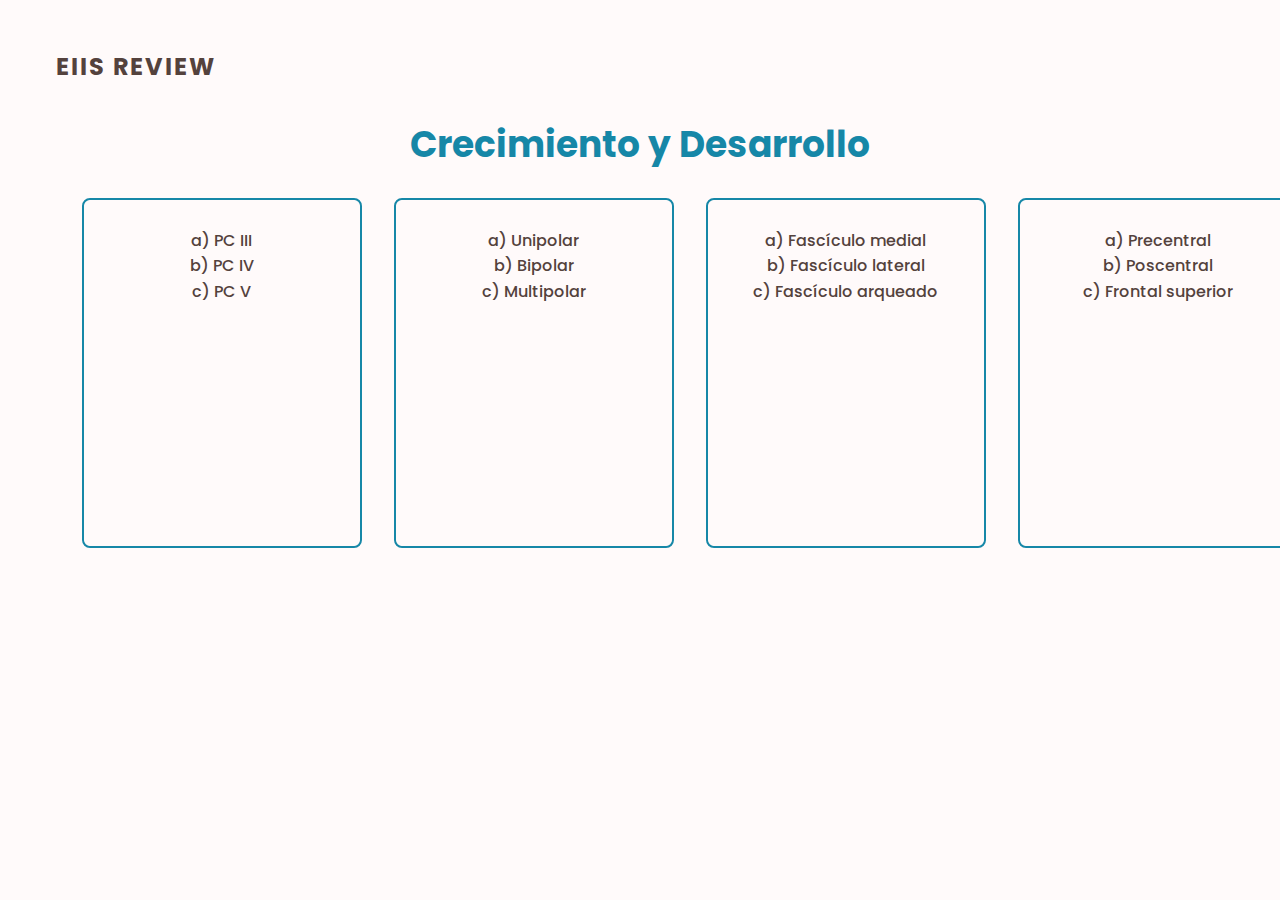
==== subjects/crecimiento_desarrollo.html @ 3d94c41e "Add files via upload" ====
<!DOCTYPE html>
<html lang="es">
    <head>
        <meta charset="UTF-8">
        <meta name="viewport" content="width=device-width, initial-scale=1.0">
        <link rel="stylesheet" type="text/css" href="../css/cards.css">
        <title>Sistema Nervioso</title>
    </head>
    <body>
        <header>
            <a href="../index.html" class="logo">EIIS Review</a>
        </header>
        <section class="proyectos" id="proyectos">
            <h2 class="titulo_seccion">Crecimiento y Desarrollo</h2>
            <div class="contenedor_proyectos bd_grid">
                <div class="contenido_proyectos">
                    <div class="card hoverontouch">
                        <div class="front">
                            <h3 class="titulo_proyectos"></h3>
                            <p class="descripcion_proyectos">
                                a) PC III <br>
                                b) PC IV <br>
                                c) PC V
                            </p>
                        </div>
                        <div class="back">
                            <h3 class="titulo_proyectos white"></h3>
                            <p class="descripcion_proyectos_white">

                            </p>
                        </div>
                    </div>
                </div>
                <div class="contenido_proyectos">
                    <div class="card hoverontouch">
                        <div class="front">
                            <h3 class="titulo_proyectos"></h3>
                            <p class="descripcion_proyectos">
                                a) Unipolar <br>
                                b) Bipolar <br>
                                c) Multipolar
                            </p>
                        </div>
                        <div class="back">
                            <h3 class="titulo_proyectos white"></h3>
                            <p class="descripcion_proyectos_white">

                            </p>
                        </div>
                    </div>
                </div>
                <div class="contenido_proyectos">
                    <div class="card">
                        <div class="front">
                            <h3 class="titulo_proyectos"></h3>
                            <p class="descripcion_proyectos">
                                a) Fascículo medial <br>
                                b) Fascículo lateral <br>
                                c) Fascículo arqueado
                            </p>
                        </div>
                        <div class="back">
                            <h3 class="titulo_proyectos white"></h3>
                            <p class="descripcion_proyectos">

                            </p>
                        </div>
                    </div>
                </div>
                <div class="contenido_proyectos">
                    <div class="card">
                        <div class="front">
                            <h3 class="titulo_proyectos"></h3>
                            <p class="descripcion_proyectos">
                                a) Precentral <br>
                                b) Poscentral <br>
                                c) Frontal superior
                            </p>
                        </div>
                        <div class="back">
                            <h3 class="titulo_proyectos white"></h3>
                            <p class="descripcion_proyectos_white">

                            </p>
                        </div>
                    </div>
                </div>
            </div>
        </section>
    </body>
</html>
---- css/cards.css ----
@import url('https://fonts.googleapis.com/css2?family=Poppins:wght@500;600;700&display=swap');
@import url('https://fonts.googleapis.com/css2?family=Ubuntu:wght@400;500;700&display=swap');

:root {
    --header_height: 3rem;
    --navigation_width: 324px;

    --light_font: 400;
    --medium_font: 500;
    --semibold_font: 600;
    --bold_font: 700;

    --first_color: #1687A7;
    --first_color_dark: #276678;
    --first_color_darker: #092332;
    --text_color: #54423D;
    --first_color_light: #FFFAFA;
    --first_color_lighter: #FFFAFA;

    --primary_font: "Poppins", "Ubuntu", "Helvetica", sans-serif;
    --h1_size: 1.5rem;
    --h2_size: 1.25rem;
    --h3_size: 1rem;
    --normal_size: .938rem;
    --small_size: .813rem;
    --smaller_size: .75rem;

    --margin_1: .5rem;
    --margin_2: 1rem;
    --margin_3: 1.5rem;
    --margin_4: 2rem;
    --margin_5: 2.5rem;
    --margin_6: 5.5rem;

    --z: 100;
    /* cubic-bezier(0.18, 0.62, 0.9, 1.01) */
    --curve: cubic-bezier(0.01, 1.1, 0.99, 0.96);
}

@media screen and (min-width: 768px) {
    :root {
        --h1_size: 2.25rem;
        --h2_size: 1.5rem;
        --h3_size: 1.25rem;
        --normal_size: 1rem;
        --small_size: .875rem;
        --smaller_size: .813rem;
    }
}

*, ::before, ::after {
    box-sizing: border-box;
}

html {
    scroll-behavior: smooth;
    touch-action: pan-y;
}

body {
    background-color: var(--first_color_lighter);
    color: var(--text_color);
    font-family: var(--primary_font);
    font-size: var(--normal_size);
    font-weight: var(--medium_font);
    line-height: 1.6;
    margin: var(--header_height) 0 0 0;
}

header .logo {
    color: var(--light_color);
    font-size: 24px;
    text-transform: uppercase;
    text-decoration: none;
    font-weight: var(--bold_font);
    letter-spacing: 2px;
    padding-left: 3.5rem;
}

.bd_grid {
    column-gap: 2rem;
    display: grid;
    grid-template-columns: 100%;
    margin-left: var(--margin_2);
    margin-right: var(--margin_2);
    max-width: 1024px;
    width: calc(100% - 2rem);
}

.contenedor_proyectos {
    row-gap: 2rem;
}

.contenido_proyectos {
    border: 2px solid var(--first_color);
    border-radius: .5rem;
    text-align: center;
    cursor: pointer;
    width: 280px;
    height: 350px;
    position: relative;
}

.titulo_proyectos {
    font-size: 1.25rem;
    color: var(--first_color_dark);
    margin-bottom: var(--margin_1);
}

.titulo_seccion {
    color: var(--first_color);
    font-size: var(--h1_size);
    margin-bottom: var(--margin_3);
    text-align: center;
}

.card {
    position: relative;
    width: 100%;
    height: 100%;
    transform-style: preserve-3d;
    transition: all 500ms ease;
}

.card:hover, .card:active {
    transform: rotateY(180deg);
}

.white {
    color: var(--first_color_lighter);
}

.front {
    position: absolute;
    width: 100%;
    height: 100%;
    backface-visibility: hidden;
    background: var(--first_color_lighter);
    color: var(--first_color_dark);
    text-align: center;
    border-radius: .5rem;
    padding: .5rem;
}

.descripcion_proyectos {
    color: var(--text_color);
}

.descripcion_proyectos_white {
    color: var(--first_color_lighter);
}

.back {
    position: absolute;
    width: 100%;
    height: 100%;
    backface-visibility: hidden;
    background: var(--first_color);
    color: var(--first_color_lighter);
    transform: rotateY(180deg);
    text-align: center;
    border-radius: .5rem;
    padding: .5rem;
}

@media screen and (min-width: 768px) {
    :root {
        --margin_6: 3rem;
    }

    .contenedor_proyectos {
        grid-template-columns: repeat(2, 1fr);
    }
}

@media screen and (min-width: 1024px) {
    :root {
        --margin_6: 2rem;
    }

    .contenedor_proyectos {
        grid-template-columns: repeat(4, 1fr);
    }

    .bd_grid {
        padding-left: 4.1rem;
    }
}
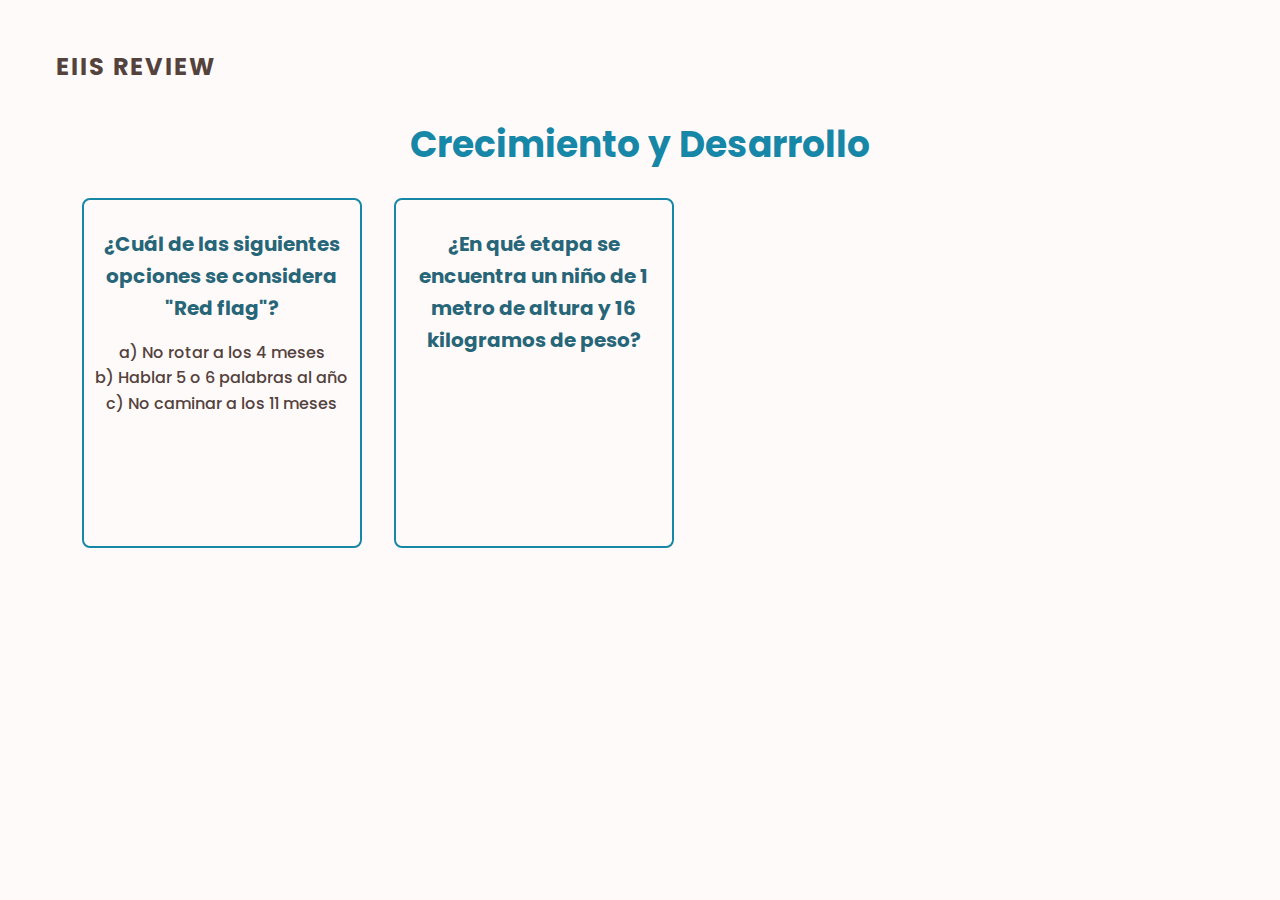
==== commit 55a34c91: "Finished Crecimiento_desarrollo" ====
--- a/subjects/crecimiento_desarrollo.html
+++ b/subjects/crecimiento_desarrollo.html
@@ -14,78 +14,32 @@
             <h2 class="titulo_seccion">Crecimiento y Desarrollo</h2>
             <div class="contenedor_proyectos bd_grid">
                 <div class="contenido_proyectos">
-                    <div class="card hoverontouch">
+                    <div class="card">
                         <div class="front">
-                            <h3 class="titulo_proyectos"></h3>
+                            <h3 class="titulo_proyectos">¿Cuál de las siguientes opciones se considera "Red flag"?</h3>
                             <p class="descripcion_proyectos">
-                                a) PC III <br>
-                                b) PC IV <br>
-                                c) PC V
+                                a) No rotar a los 4 meses <br>
+                                b) Hablar 5 o 6 palabras al año <br>
+                                c) No caminar a los 11 meses
                             </p>
                         </div>
                         <div class="back">
                             <h3 class="titulo_proyectos white"></h3>
-                            <p class="descripcion_proyectos_white">
-
-                            </p>
-                        </div>
-                    </div>
-                </div>
-                <div class="contenido_proyectos">
-                    <div class="card hoverontouch">
-                        <div class="front">
-                            <h3 class="titulo_proyectos"></h3>
-                            <p class="descripcion_proyectos">
-                                a) Unipolar <br>
-                                b) Bipolar <br>
-                                c) Multipolar
-                            </p>
-                        </div>
-                        <div class="back">
-                            <h3 class="titulo_proyectos white"></h3>
-                            <p class="descripcion_proyectos_white">
-
-                            </p>
                         </div>
                     </div>
                 </div>
                 <div class="contenido_proyectos">
                     <div class="card">
                         <div class="front">
-                            <h3 class="titulo_proyectos"></h3>
-                            <p class="descripcion_proyectos">
-                                a) Fascículo medial <br>
-                                b) Fascículo lateral <br>
-                                c) Fascículo arqueado
-                            </p>
+                            <h3 class="titulo_proyectos">¿En qué etapa se encuentra un niño de 1 metro de altura
+                            y 16 kilogramos de peso?</h3>
                         </div>
                         <div class="back">
-                            <h3 class="titulo_proyectos white"></h3>
-                            <p class="descripcion_proyectos">
-
-                            </p>
-                        </div>
-                    </div>
-                </div>
-                <div class="contenido_proyectos">
-                    <div class="card">
-                        <div class="front">
-                            <h3 class="titulo_proyectos"></h3>
-                            <p class="descripcion_proyectos">
-                                a) Precentral <br>
-                                b) Poscentral <br>
-                                c) Frontal superior
-                            </p>
-                        </div>
-                        <div class="back">
-                            <h3 class="titulo_proyectos white"></h3>
-                            <p class="descripcion_proyectos_white">
-
-                            </p>
+                            <h3 class="titulo_proyectos white">Preescolar</h3>
                         </div>
                     </div>
                 </div>
             </div>
         </section>
     </body>
-</html>+</html>
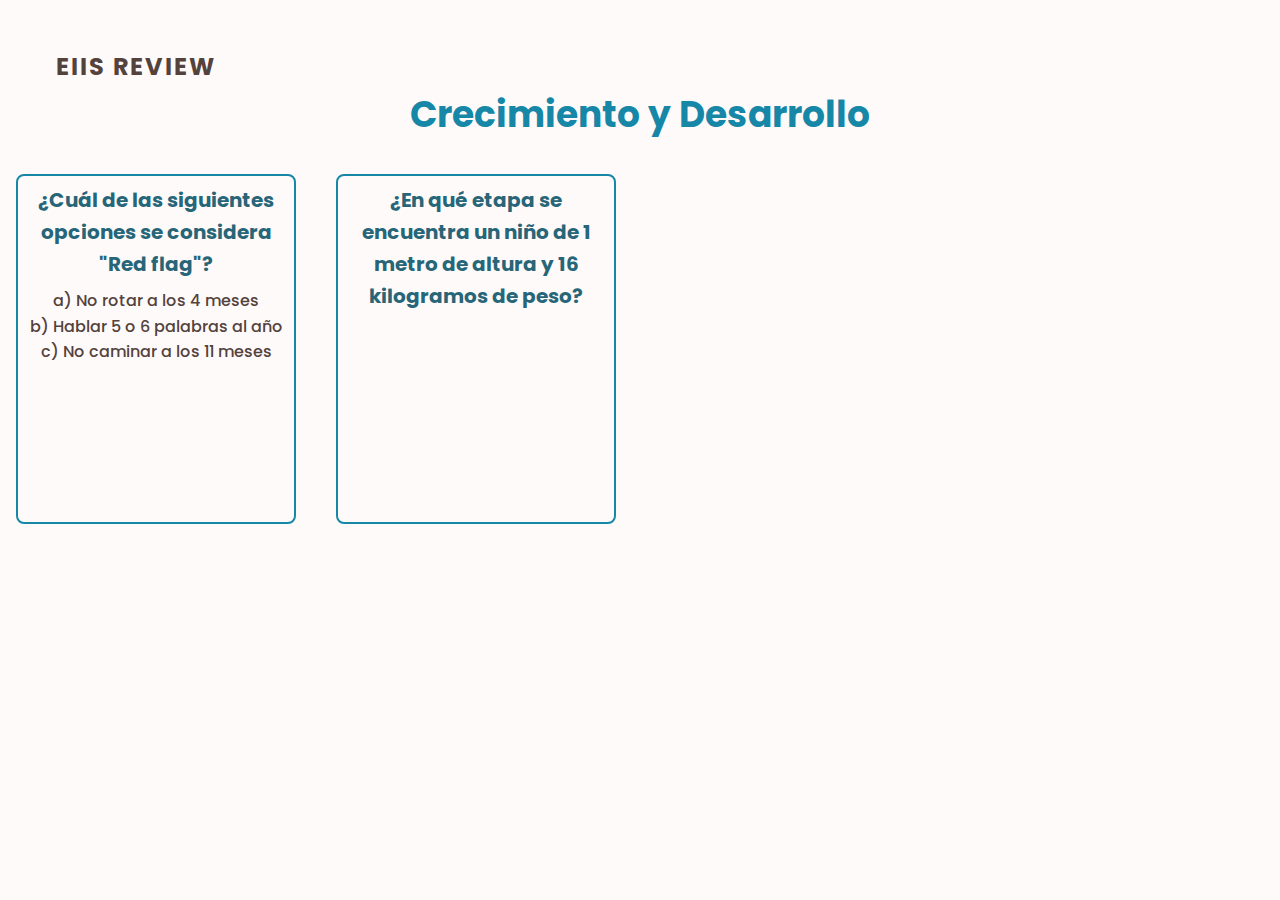
==== commit b656cede: "Add files via upload" ====
--- a/subjects/crecimiento_desarrollo.html
+++ b/subjects/crecimiento_desarrollo.html
@@ -12,9 +12,9 @@
         </header>
         <section class="proyectos" id="proyectos">
             <h2 class="titulo_seccion">Crecimiento y Desarrollo</h2>
-            <div class="contenedor_proyectos bd_grid">
-                <div class="contenido_proyectos">
-                    <div class="card">
+            <div class="card_container bd_grid">
+                <div class="card">
+                    <div class="card_inner">
                         <div class="front">
                             <h3 class="titulo_proyectos">¿Cuál de las siguientes opciones se considera "Red flag"?</h3>
                             <p class="descripcion_proyectos">
@@ -28,8 +28,8 @@
                         </div>
                     </div>
                 </div>
-                <div class="contenido_proyectos">
-                    <div class="card">
+                <div class="card">
+                    <div class="card_inner">
                         <div class="front">
                             <h3 class="titulo_proyectos">¿En qué etapa se encuentra un niño de 1 metro de altura
                             y 16 kilogramos de peso?</h3>
@@ -41,5 +41,6 @@
                 </div>
             </div>
         </section>
+        <script src="../js/cards.js"></script>
     </body>
-</html>
+</html>--- a/css/cards.css
+++ b/css/cards.css
@@ -48,8 +48,28 @@
     }
 }
 
+::-webkit-scrollbar {
+    width: 10px;
+}
+
+::-webkit-scrollbar-track {
+    background: var(--light_color);
+}
+
+::-webkit-scrollbar-thumb {
+    border: 2px solid var(--light_color);
+    border-radius: 6px;
+    background: darkgray;
+}
+
+::-webkit-scrollbar-thumb:hover {
+    background: dimgrey;
+}
+
 *, ::before, ::after {
     box-sizing: border-box;
+    margin: 0;
+    padding: 0;
 }
 
 html {
@@ -81,24 +101,12 @@
     column-gap: 2rem;
     display: grid;
     grid-template-columns: 100%;
-    margin-left: var(--margin_2);
-    margin-right: var(--margin_2);
-    max-width: 1024px;
+    margin: 30px auto;
     width: calc(100% - 2rem);
 }
 
-.contenedor_proyectos {
+.card_container {
     row-gap: 2rem;
-}
-
-.contenido_proyectos {
-    border: 2px solid var(--first_color);
-    border-radius: .5rem;
-    text-align: center;
-    cursor: pointer;
-    width: 280px;
-    height: 350px;
-    position: relative;
 }
 
 .titulo_proyectos {
@@ -115,19 +123,22 @@
 }
 
 .card {
+    text-align: center;
+    width: 280px;
+    height: 350px;
+}
+
+.card_inner {
     position: relative;
     width: 100%;
     height: 100%;
     transform-style: preserve-3d;
-    transition: all 500ms ease;
-}
-
-.card:hover, .card:active {
+    transition: transform 800ms;
+    cursor: pointer;
+}
+
+.card_inner.is-flipped {
     transform: rotateY(180deg);
-}
-
-.white {
-    color: var(--first_color_lighter);
 }
 
 .front {
@@ -135,19 +146,14 @@
     width: 100%;
     height: 100%;
     backface-visibility: hidden;
+    -webkit-backface-visibility: hidden;
+    overflow: hidden;
+    border: 2px solid var(--first_color);
+    border-radius: .5rem;
+    text-align: center;
+    padding: .5rem;
     background: var(--first_color_lighter);
     color: var(--first_color_dark);
-    text-align: center;
-    border-radius: .5rem;
-    padding: .5rem;
-}
-
-.descripcion_proyectos {
-    color: var(--text_color);
-}
-
-.descripcion_proyectos_white {
-    color: var(--first_color_lighter);
 }
 
 .back {
@@ -155,34 +161,61 @@
     width: 100%;
     height: 100%;
     backface-visibility: hidden;
+    -webkit-backface-visibility: hidden;
+    overflow: hidden;
+    border: 2px solid var(--first_color);
+    border-radius: .5rem;
+    text-align: center;
+    padding: .5rem;
     background: var(--first_color);
     color: var(--first_color_lighter);
     transform: rotateY(180deg);
-    text-align: center;
-    border-radius: .5rem;
-    padding: .5rem;
-}
-
-@media screen and (min-width: 768px) {
+}
+
+.white {
+    color: var(--first_color_lighter);
+}
+
+.descripcion_proyectos {
+    color: var(--text_color);
+}
+
+.descripcion_proyectos_white {
+    color: var(--first_color_lighter);
+}
+
+@media screen and (min-width: 550px) {
+    :root {
+        --margin_6: 2rem;
+    }
+
+    .bd_grid {
+        grid-template-columns: repeat(1, 1fr);
+    }
+}
+
+@media screen and (min-width: 620px) {
+    :root {
+        --margin_6: 2rem;
+    }
+
+    .bd_grid {
+        grid-template-columns: repeat(2, 1fr);
+    }
+}
+
+@media screen and (min-width: 968px) {
     :root {
         --margin_6: 3rem;
     }
 
-    .contenedor_proyectos {
-        grid-template-columns: repeat(2, 1fr);
-    }
-}
-
-@media screen and (min-width: 1024px) {
-    :root {
-        --margin_6: 2rem;
-    }
-
-    .contenedor_proyectos {
+    .bd_grid {
+        grid-template-columns: repeat(3, 1fr);
+    }
+}
+
+@media screen and (min-width: 1260px) {
+    .bd_grid {
         grid-template-columns: repeat(4, 1fr);
     }
-
-    .bd_grid {
-        padding-left: 4.1rem;
-    }
 }